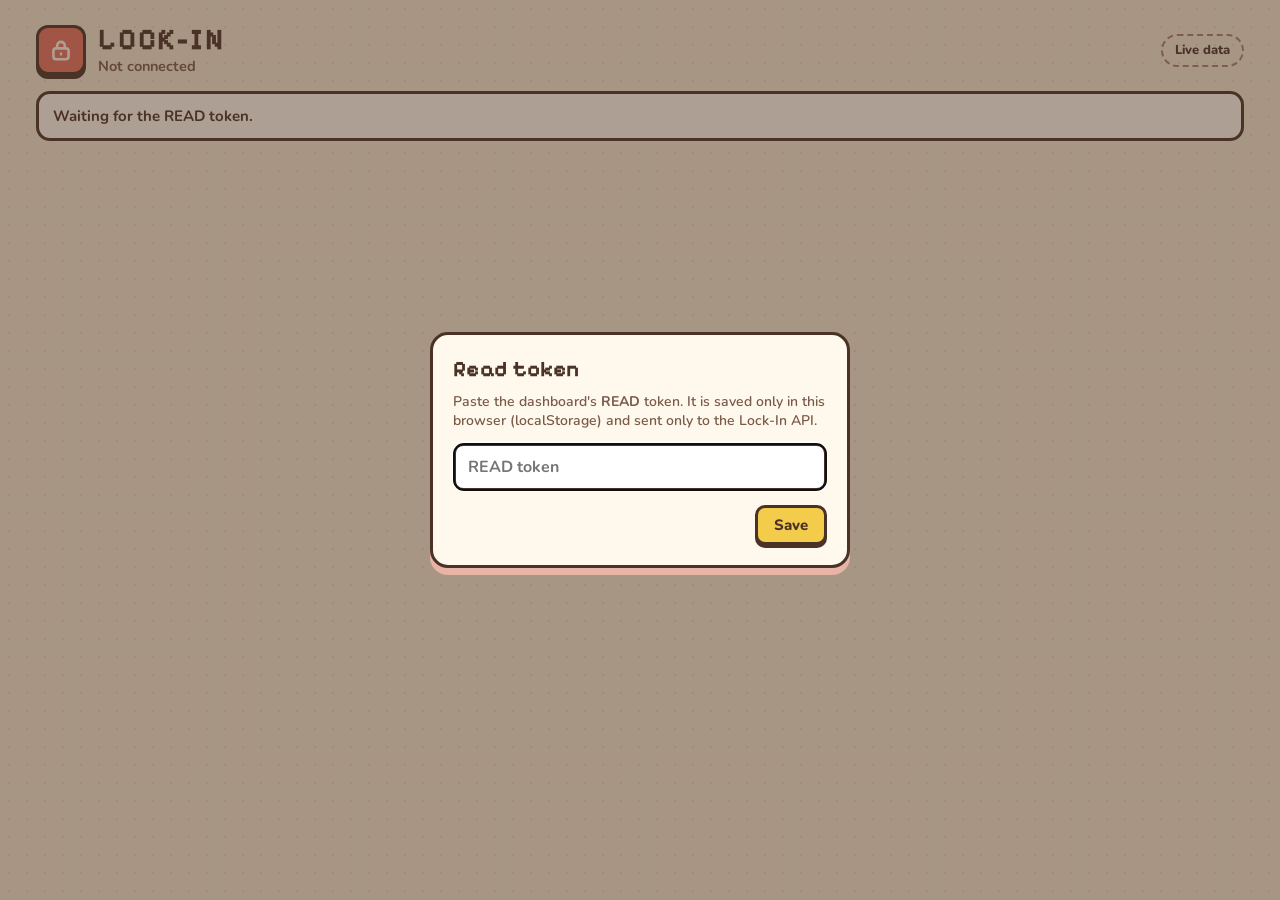
==== ui/index.html @ 5bbd1012 "feat: Lock-In dashboard static site (from Gamified_Habit_Tracker f06855a) Co-Authored-By: Claude Opu" ====
<!doctype html>
<html lang="en">
<head>
  <meta charset="utf-8">
  <meta name="viewport" content="width=device-width, initial-scale=1, viewport-fit=cover">
  <meta name="robots" content="noindex, nofollow">
  <meta name="referrer" content="no-referrer">
  <meta name="theme-color" content="#f6e9d2">
  <title>Lock-In</title>
  <link rel="icon" href="data:image/svg+xml,%3Csvg xmlns='http://www.w3.org/2000/svg' viewBox='0 0 16 16'%3E%3Crect width='16' height='16' rx='3' fill='%23e8735f'/%3E%3Crect x='5' y='7' width='6' height='5' fill='%23fff8ec'/%3E%3Crect x='6' y='4' width='4' height='4' fill='none' stroke='%23fff8ec' stroke-width='1.4'/%3E%3C/svg%3E">
  <link rel="preconnect" href="https://fonts.googleapis.com">
  <link rel="preconnect" href="https://fonts.gstatic.com" crossorigin>
  <link href="https://fonts.googleapis.com/css2?family=Nunito:wght@600;700;800&family=Pixelify+Sans:wght@600;700&display=swap" rel="stylesheet">
  <link rel="stylesheet" href="css/style.css">
</head>
<body>
  <div class="page">
    <header class="top">
      <div class="logo" aria-hidden="true">
        <svg viewBox="0 0 24 24" width="26" height="26"><rect x="5" y="10.5" width="14" height="10" rx="2.5" fill="none" stroke="currentColor" stroke-width="2.4"/><path d="M8.5 10.5V8a3.5 3.5 0 0 1 7 0v2.5" fill="none" stroke="currentColor" stroke-width="2.4"/><rect x="11" y="14" width="2" height="3.2" rx="1" fill="currentColor"/></svg>
      </div>
      <div class="top-text">
        <h1 class="pixel">LOCK-IN</h1>
        <p class="sub" id="subtitle">Loading…</p>
      </div>
      <div class="menu-wrap">
        <button type="button" class="source-pill" id="sourcePill" aria-haspopup="true" aria-expanded="false">…</button>
        <div class="menu" id="menu" hidden>
          <button type="button" data-action="refresh">Refresh</button>
          <button type="button" data-action="copy-setup-link" data-live-only>Copy setup link</button>
          <button type="button" data-action="change-token" data-live-only>Change token</button>
          <button type="button" data-action="forget-token" data-live-only>Forget token</button>
        </div>
      </div>
    </header>

    <p class="status" id="status" role="status" hidden></p>

    <main id="app" hidden>
      <section class="card char-card" aria-label="Character">
        <div class="avatar">
          <div class="sprite-box"><div class="sprite-shadow"></div><div class="sprite" id="sprite"></div></div>
          <span class="mood" id="mood"></span>
        </div>
        <div class="name-row">
          <h2 class="pixel name" id="charName"></h2>
          <span class="pixel lv" id="charLevel"></span>
        </div>
        <div class="stats">
          <div class="bar-head">
            <span class="bar-label"><svg class="ico" viewBox="0 0 16 16" aria-hidden="true"><path d="M8 14 2.2 8.3A3.4 3.4 0 0 1 8 3.6a3.4 3.4 0 0 1 5.8 4.7Z" fill="#e8735f" stroke="#4a3226" stroke-width="1.3"/></svg>HP</span>
            <span id="hpValue"></span>
          </div>
          <div class="hp-bar" id="hpBar" role="meter" aria-label="HP" aria-valuemin="0" aria-valuemax="100"></div>
          <p class="hint" id="hpLine"></p>
          <div class="bar-head">
            <span class="bar-label"><svg class="ico" viewBox="0 0 16 16" aria-hidden="true"><path d="m8 1.8 1.9 3.9 4.3.6-3.1 3 .7 4.2L8 11.5l-3.8 2 .7-4.2-3.1-3 4.3-.6Z" fill="#f4cc4c" stroke="#4a3226" stroke-width="1.2" stroke-linejoin="round"/></svg>XP</span>
            <span id="xpValue"></span>
          </div>
          <div class="xp-bar" role="meter" aria-label="XP toward next level" id="xpBar"><div class="xp-fill" id="xpFill"></div></div>
        </div>
        <div class="skills" id="skills"></div>
      </section>

      <div class="quest-row">
        <section class="card quest-card" aria-labelledby="questTitle">
          <div class="card-head">
            <h2 class="pixel card-title" id="questTitle">Quest log · last 7 days</h2>
            <ul class="legend" aria-label="Legend">
              <li><i class="sw green"></i>Green</li>
              <li><i class="sw yellow"></i>Yellow</li>
              <li><i class="sw red"></i>Red</li>
              <li><i class="sw missing"></i>No data</li>
              <li><i class="sw pending"></i>Pending</li>
            </ul>
          </div>
          <div class="scroll-x" id="questScroll"><div class="grid quest-grid" id="questGrid"></div></div>
          <p class="hint foot">Tap any square for details. Points = base (green 10, yellow 5) × streak bonus (+10% per day, max ×2). Gray days earn nothing and never break a streak.</p>
        </section>

        <aside class="detail" id="detail" aria-live="polite"></aside>
      </div>

      <section class="card events-card" aria-labelledby="eventsTitle">
        <div class="card-head">
          <h2 class="pixel card-title" id="eventsTitle">Events · this week</h2>
          <p class="hint">From Google Calendar. Tracked only, never scored. Hours · count</p>
        </div>
        <div class="scroll-x" id="eventsScroll"><div class="grid events-grid" id="eventsGrid"></div></div>
      </section>

      <section class="shop" aria-label="Shop, locked">
        <div class="shop-lock" aria-hidden="true">
          <svg viewBox="0 0 24 24" width="26" height="26"><rect x="5" y="10.5" width="14" height="10" rx="2.5" fill="none" stroke="currentColor" stroke-width="2.2"/><path d="M8.5 10.5V8a3.5 3.5 0 0 1 7 0v2.5" fill="none" stroke="currentColor" stroke-width="2.2"/></svg>
        </div>
        <div class="shop-text">
          <h2 class="pixel">Shop · unlocks in v2</h2>
          <p>Spend XP on real-life rewards. Spending is its own ledger, so earned XP never changes.</p>
        </div>
        <div class="shop-slots" aria-hidden="true"><i></i><i></i><i></i></div>
      </section>
    </main>
  </div>

  <dialog class="token-dialog" id="tokenDialog">
    <form method="dialog" id="tokenForm">
      <h2 class="pixel">Read token</h2>
      <p>Paste the dashboard's <b>READ</b> token. It is saved only in this browser (localStorage) and sent only to the Lock-In API.</p>
      <p class="token-error" id="tokenError" hidden></p>
      <input type="password" id="tokenInput" autocomplete="off" autocapitalize="off" spellcheck="false" placeholder="READ token" required>
      <div class="dialog-actions">
        <button type="button" class="btn ghost" id="tokenCancel">Cancel</button>
        <button type="submit" class="btn">Save</button>
      </div>
    </form>
  </dialog>

  <script src="js/format.js"></script>
  <script src="js/sprite.js"></script>
  <script src="js/render.js"></script>
  <script src="js/app.js"></script>
</body>
</html>
---- ui/css/style.css ----
/* Lock-In dashboard. Mobile first; wider layouts from 720px and 1000px. */
:root {
  --bg: #f6e9d2;
  --dot: #ead6b4;
  --card: #fff8ec;
  --ink: #4a3226;
  --ink-soft: #7a5a48;
  --card-shadow: #e8b4a6;
  --green: #7cc66a;
  --yellow: #f4cc4c;
  --yellow-deep: #efb92e;
  --red: #e8735f;
  --gray: #dcd6cd;
  --pending-bg: #f1ede6;
  --pending-line: #a8806a;
  --hp-track: #6b4c3d;
  --xp-track: #f3e2c8;
  --blue: #3d5a99;
  --blue-line: #6f88c4;
  --blue-text: #dbe4f8;
  --gold: #f4cc4c;
  --str: #e8735f;
  --vit: #6d8fd6;
  --foc: #7cc66a;
  --dis: #b58ae0;
  --ev-classes: #8fb3e0;
  --ev-socials: #f0a8c4;
  --ev-meetings: #b9a3e3;
  --ev-other: #d8c8b4;
  --radius: 22px;
  --pixel: "Pixelify Sans", ui-monospace, monospace;
  --sans: "Nunito", ui-rounded, system-ui, -apple-system, sans-serif;
}

* { box-sizing: border-box; }
html { -webkit-text-size-adjust: 100%; }
body {
  margin: 0;
  background-color: var(--bg);
  background-image: radial-gradient(var(--dot) 1.4px, transparent 1.6px);
  background-size: 18px 18px;
  color: var(--ink);
  font: 700 15px/1.35 var(--sans);
  overflow-x: hidden;
}
button { font: inherit; color: inherit; }
.pixel { font-family: var(--pixel); font-weight: 700; letter-spacing: .02em; }
h1, h2, p { margin: 0; }
.hint { color: var(--ink-soft); font-size: 13px; font-weight: 600; }

.page {
  max-width: 1240px;
  margin: 0 auto;
  padding: max(14px, env(safe-area-inset-top)) max(16px, env(safe-area-inset-right)) 40px max(16px, env(safe-area-inset-left));
}

/* ---------- Header ---------- */
.top { display: flex; align-items: center; gap: 12px; margin-bottom: 14px; }
.logo {
  flex: none; width: 50px; height: 50px; border-radius: 12px;
  background: var(--red); color: var(--card);
  border: 3px solid var(--ink); box-shadow: 0 4px 0 var(--ink);
  display: grid; place-items: center;
}
.top-text { min-width: 0; flex: 1; }
.top h1 { font-size: 26px; line-height: 1; letter-spacing: .06em; white-space: nowrap; }
.sub { color: var(--ink-soft); font-size: 13.5px; margin-top: 3px; }
@media (min-width: 720px) { .top h1 { font-size: 30px; } .sub { font-size: 14.5px; } }
.menu-wrap { position: relative; flex: none; }
.source-pill {
  border: 2.5px dashed var(--pending-line); border-radius: 999px; background: transparent;
  padding: 6px 12px; font-size: 13px; font-weight: 800; color: var(--ink); cursor: pointer;
  white-space: nowrap;
}
.pill-long { display: none; }
@media (min-width: 560px) { .pill-long { display: inline; } }
.source-pill:hover, .source-pill[aria-expanded="true"] { background: var(--card); }
.menu {
  position: absolute; right: 0; top: calc(100% + 6px); z-index: 10; min-width: 170px;
  background: var(--card); border: 3px solid var(--ink); border-radius: 14px; box-shadow: 0 4px 0 var(--ink);
  padding: 6px; display: flex; flex-direction: column;
}
.menu[hidden] { display: none; }
.menu button { text-align: left; background: none; border: 0; padding: 9px 10px; border-radius: 8px; cursor: pointer; }
.menu button:hover, .menu button:focus-visible { background: var(--bg); }

.status {
  background: var(--card); border: 3px solid var(--ink); border-radius: 14px; padding: 12px 14px; margin-bottom: 14px;
}
.status.error { background: #fde3dc; }

/* ---------- Cards ---------- */
.card {
  background: var(--card);
  border: 3px solid var(--ink);
  border-radius: var(--radius);
  box-shadow: 0 7px 0 var(--card-shadow);
  padding: 16px;
  margin-bottom: 20px;
  min-width: 0;
}
.card-head { display: flex; flex-wrap: wrap; align-items: baseline; justify-content: space-between; gap: 6px 16px; margin-bottom: 12px; }
.card-title { font-size: 21px; }

/* ---------- Character ---------- */
.char-card {
  display: grid;
  grid-template-columns: 112px 1fr;
  grid-template-areas: "avatar name" "stats stats" "skills skills";
  gap: 14px 16px;
  align-items: center;
}
.avatar { grid-area: avatar; display: flex; flex-direction: column; align-items: center; gap: 8px; }
.sprite-box {
  position: relative; width: 100%; aspect-ratio: 1; overflow: hidden;
  border: 3px solid var(--ink); border-radius: 16px;
  background: linear-gradient(#d3e8f3 0 58%, #c3d9a1 58% 100%);
}
.sprite-shadow {
  position: absolute; left: 22%; right: 22%; bottom: 13%; height: 7%;
  background: rgba(74, 50, 38, .2); border-radius: 50%;
}
.sprite {
  position: absolute; left: 12%; right: 12%; bottom: 16%;
  transform-origin: 50% 100%;
  animation: wobble .9s ease-in-out infinite alternate;
}
.sprite svg { display: block; width: 100%; height: auto; shape-rendering: crispEdges; }
.sprite .eyes-closed { opacity: 0; }
.sprite .eyes-open { animation: blink-open 4s steps(1, end) infinite; }
.sprite .eyes-closed { animation: blink-closed 4s steps(1, end) infinite; }
@keyframes wobble { from { transform: rotate(-7deg); } to { transform: rotate(7deg); } }
@keyframes blink-open { 0%, 95% { opacity: 1; } 96%, 100% { opacity: 0; } }
@keyframes blink-closed { 0%, 95% { opacity: 0; } 96%, 100% { opacity: 1; } }

.mood {
  display: inline-block; padding: 4px 12px; border-radius: 999px;
  border: 3px solid var(--ink); background: var(--yellow); font-weight: 800; font-size: 14px;
  max-width: 100%; text-align: center; line-height: 1.2; /* long labels wrap inside the avatar column */
}
.mood.thriving { background: var(--green); }
.mood.struggling { background: #f5a86a; }
.mood.drained { background: var(--red); }
.mood.unknown { background: var(--gray); }

.name-row { grid-area: name; display: flex; align-items: center; flex-wrap: wrap; gap: 8px 12px; min-width: 0; }
.name { font-size: 32px; line-height: 1.1; overflow-wrap: anywhere; }
.lv { background: var(--ink); color: var(--yellow); border-radius: 8px; padding: 3px 10px; font-size: 20px; }

.stats { grid-area: stats; min-width: 0; }
.bar-head { display: flex; justify-content: space-between; align-items: center; gap: 8px; margin: 2px 0 6px; font-weight: 800; }
.bar-label { display: inline-flex; align-items: center; gap: 6px; }
.ico { width: 16px; height: 16px; }
.hp-bar {
  display: grid; grid-template-columns: repeat(10, 1fr); gap: 4px;
  background: var(--ink); border-radius: 10px; padding: 4px; height: 26px;
}
.hp-seg { background: var(--hp-track); border-radius: 5px; overflow: hidden; }
.hp-seg > i { display: block; height: 100%; background: var(--yellow); border-radius: 5px; }
.stats .hint { margin: 6px 0 12px; }
.xp-bar {
  height: 22px; border: 3px solid var(--ink); border-radius: 999px; background: var(--xp-track); overflow: hidden;
}
.xp-fill {
  height: 100%; width: 0;
  background: repeating-linear-gradient(90deg, var(--yellow-deep) 0 10px, var(--yellow) 10px 20px);
}

.skills { grid-area: skills; display: grid; grid-template-columns: 1fr 1fr; gap: 10px; }
.skill {
  border: 3px solid var(--ink); border-radius: 14px; padding: 10px 12px; background: var(--card); box-shadow: 0 3px 0 var(--ink);
  min-width: 0;
}
.skill-top { display: flex; justify-content: space-between; align-items: center; }
.skill-key { font-family: var(--pixel); font-size: 15px; }
.skill-sw { width: 16px; height: 16px; border: 2.5px solid var(--ink); border-radius: 4px; }
.skill-xp { font-family: var(--pixel); font-size: 26px; line-height: 1.2; }
.skill-sub { color: var(--ink-soft); font-size: 13px; font-weight: 700; }

/* ---------- Grids (quest + events) ---------- */
.scroll-x { overflow-x: auto; -webkit-overflow-scrolling: touch; margin: 0 -16px; padding: 4px 0 10px 16px; overscroll-behavior-x: contain; }
/* The end gutter lives on the grid: browsers drop a scroller's own end padding. */
.scroll-x > .grid { box-sizing: content-box; padding-right: 16px; }
.grid { display: grid; gap: 8px; align-items: center; }
.quest-grid { grid-template-columns: 96px repeat(7, minmax(66px, 1fr)); min-width: 614px; } /* 96 + 7*66 + 7*8 gap */
.events-grid { grid-template-columns: 96px repeat(7, minmax(66px, 1fr)); min-width: 614px; }
.col-head { text-align: center; color: var(--ink-soft); font-size: 13px; font-weight: 800; white-space: nowrap; }
.col-head.today { background: var(--ink); color: var(--yellow); border-radius: 8px; padding: 3px 0; }
.row-head {
  position: sticky; left: -16px; z-index: 2; align-self: stretch;
  display: flex; align-items: center; gap: 8px;
  background: var(--card); margin-left: -16px; padding-left: 16px; min-width: 0;
  box-shadow: 8px 0 0 var(--card); /* covers the grid gap so scrolled cells don't peek through */
}
.row-head .row-text { min-width: 0; }
.habit-ico {
  flex: none; width: 34px; height: 34px; border: 2.5px solid var(--ink); border-radius: 10px;
  display: none; place-items: center;
}
.habit-ico svg { width: 18px; height: 18px; }
.habit-ico.exercise { background: #fde3dc; }
.habit-ico.sleep { background: #e1e9fb; }
.habit-ico.phone { background: #e3f2dc; }
.habit-ico.laptop { background: #efe3fa; }
.habit-name { font-size: 15px; font-weight: 800; }
.habit-meta { display: flex; align-items: center; gap: 3px; color: var(--ink-soft); font-size: 12.5px; white-space: nowrap; }
.habit-meta svg { width: 12px; height: 12px; flex: none; }

.cell {
  min-height: 76px; border: 3px solid var(--ink); border-radius: 12px; box-shadow: 0 4px 0 var(--ink);
  display: flex; flex-direction: column; align-items: center; justify-content: center; gap: 1px;
  padding: 4px 2px; font-size: 13px; font-weight: 800; line-height: 1.2; cursor: pointer; text-align: center;
  -webkit-tap-highlight-color: transparent; margin-bottom: 4px;
}
.cell .mark { font-size: 17px; line-height: 1; height: 18px; display: flex; align-items: center; }
.cell .mark svg { width: 16px; height: 16px; }
.cell .pts { font-size: 12.5px; }
.cell.green { background: var(--green); }
.cell.yellow { background: var(--yellow); }
.cell.red { background: var(--red); }
.cell.missing { background: var(--gray); color: var(--ink-soft); }
.cell.pending { background: var(--pending-bg); border: 3px dashed var(--pending-line); box-shadow: none; color: var(--ink-soft); }
.cell:focus-visible { outline: 3px solid var(--blue); outline-offset: 2px; }
.cell.selected { outline: 3.5px solid var(--blue); outline-offset: 3px; }

.legend { list-style: none; display: flex; flex-wrap: wrap; gap: 4px 12px; padding: 0; margin: 0; font-size: 13px; color: var(--ink-soft); font-weight: 700; }
.legend li { display: flex; align-items: center; gap: 5px; }
.sw { width: 14px; height: 14px; border: 2px solid var(--ink); border-radius: 4px; display: inline-block; }
.sw.green { background: var(--green); }
.sw.yellow { background: var(--yellow); }
.sw.red { background: var(--red); }
.sw.missing { background: var(--gray); }
.sw.pending { background: var(--pending-bg); border: 2px dashed var(--pending-line); }
.foot { margin-top: 6px; }

/* ---------- Detail panel ---------- */
.detail {
  background: var(--blue); color: #fff; border: 3px solid var(--ink); border-radius: var(--radius);
  box-shadow: 0 7px 0 #2e4475; padding: 6px; margin-bottom: 20px; align-self: start; min-width: 0;
}
.detail-inner { border: 3px solid var(--gold); border-radius: 16px; padding: 18px 18px 20px; }
.detail-date { font-family: var(--pixel); color: var(--gold); font-size: 14px; letter-spacing: .06em; text-transform: uppercase; }
.detail-title { display: flex; justify-content: space-between; align-items: center; gap: 10px; margin: 12px 0 10px; }
.detail-title h2 { font-size: 28px; }
.badge {
  border: 2.5px solid #fff; border-radius: 10px; padding: 3px 10px; font-weight: 800; color: var(--ink); font-size: 15px;
}
.badge.green { background: var(--green); }
.badge.yellow { background: var(--yellow); }
.badge.red { background: var(--red); }
.badge.missing { background: var(--gray); }
.badge.pending { background: var(--pending-bg); border-style: dashed; }
.detail-value { font-family: var(--pixel); font-size: 40px; line-height: 1.1; }
.detail-sub { color: var(--blue-text); font-size: 15px; margin-top: 4px; min-height: 1.35em; }
.detail hr { border: 0; border-top: 3px solid var(--blue-line); margin: 16px 0 12px; }
.detail dl { display: grid; grid-template-columns: 74px 1fr; gap: 10px 12px; margin: 0; font-size: 15px; }
.detail dt { color: var(--gold); }
.detail dd { margin: 0; color: #fff; }
.detail dd.rule { color: var(--blue-text); }

/* ---------- Events ---------- */
.cat-dot { width: 20px; height: 20px; border: 2.5px solid var(--ink); border-radius: 50%; flex: none; }
.ev {
  height: 36px; border: 2.5px solid var(--ink); border-radius: 9px; display: grid; place-items: center;
  font-size: 13px; font-weight: 800; white-space: nowrap;
}
.ev.empty { border: 2.5px dashed #e3cfbf; color: #bba393; background: transparent; font-weight: 600; }
.ev.classes, .cat-dot.classes { background: var(--ev-classes); }
.ev.socials, .cat-dot.socials { background: var(--ev-socials); }
.ev.meetings, .cat-dot.meetings { background: var(--ev-meetings); }
.ev.other, .cat-dot.other { background: var(--ev-other); }
.ev.empty { background: transparent; }
.busy { text-align: center; font-family: var(--pixel); font-size: 17px; }
.busy-label { font-weight: 800; }

/* ---------- Shop ---------- */
.shop {
  display: grid; grid-template-columns: auto 1fr; gap: 12px 14px; align-items: center;
  border: 3px dashed var(--pending-line); border-radius: var(--radius); background: #f1e3cf; padding: 16px;
}
.shop-lock {
  width: 52px; height: 52px; border: 3px solid var(--ink-soft); border-radius: 12px; background: var(--card);
  display: grid; place-items: center; color: var(--ink-soft);
}
.shop h2 { font-size: 20px; color: var(--ink-soft); }
.shop p { color: var(--ink-soft); font-size: 14px; font-weight: 600; margin-top: 2px; }
.shop-slots { grid-column: 1 / -1; display: flex; gap: 10px; justify-content: flex-end; }
.shop-slots i { width: 52px; height: 52px; border: 3px dashed var(--pending-line); border-radius: 12px; background: var(--card); opacity: .7; }

/* ---------- Token dialog ---------- */
.token-dialog {
  border: 3px solid var(--ink); border-radius: 18px; background: var(--card); color: var(--ink);
  box-shadow: 0 7px 0 var(--card-shadow); padding: 20px; width: min(420px, calc(100vw - 32px));
}
.token-dialog::backdrop { background: rgba(74, 50, 38, .45); }
.token-dialog h2 { font-size: 22px; margin-bottom: 8px; }
.token-dialog p { font-size: 14px; font-weight: 600; color: var(--ink-soft); margin-bottom: 12px; }
.token-dialog .token-error { color: #b2412d; font-weight: 800; }
.token-dialog input {
  width: 100%; font: 700 16px var(--sans); padding: 10px 12px; border: 3px solid var(--ink); border-radius: 10px; background: #fff;
}
.dialog-actions { display: flex; justify-content: flex-end; gap: 10px; margin-top: 14px; }
.btn {
  border: 3px solid var(--ink); border-radius: 10px; background: var(--yellow); padding: 7px 16px; font-weight: 800;
  box-shadow: 0 3px 0 var(--ink); cursor: pointer;
}
.btn.ghost { background: var(--card); }

/* ---------- Wider screens ---------- */
@media (min-width: 720px) {
  .page { padding-top: 24px; }
  .card { padding: 20px 22px; }
  .scroll-x { margin: 0 -22px; padding: 4px 0 10px 22px; }
  .scroll-x > .grid { padding-right: 22px; }
  .row-head { left: -22px; margin-left: -22px; padding-left: 22px; }
  .quest-grid, .events-grid { grid-template-columns: 150px repeat(7, minmax(72px, 1fr)); min-width: 710px; } /* 150 + 7*72 + 7*8 */
  .habit-ico { display: grid; }
  .char-card { grid-template-columns: 170px 1fr; grid-template-areas: "avatar name" "avatar stats" "skills skills"; }
  .shop { grid-template-columns: auto 1fr auto; }
  .shop-slots { grid-column: auto; }
}
@media (min-width: 1000px) {
  .char-card {
    grid-template-columns: 196px 1fr 330px;
    grid-template-areas: "avatar name skills" "avatar stats skills";
    column-gap: 28px;
  }
  .name { font-size: 38px; }
  .quest-row { display: grid; grid-template-columns: 1fr 320px; gap: 20px; align-items: start; }
  .detail { position: sticky; top: 16px; }
}

@media (prefers-reduced-motion: reduce) {
  .sprite, .sprite .eyes-open, .sprite .eyes-closed { animation: none; }
  .sprite { transform: none; }
  html { scroll-behavior: auto; }
}
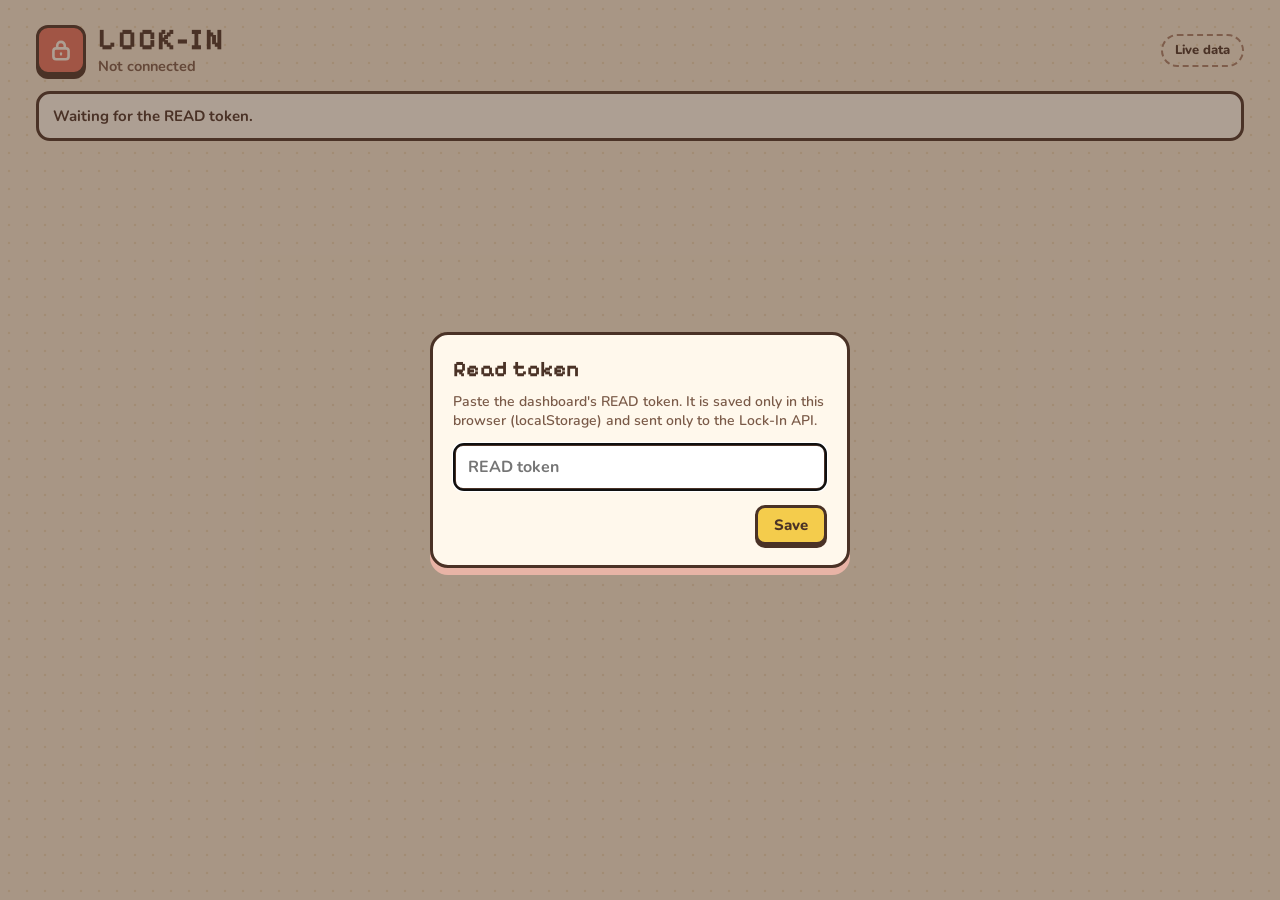
==== commit b89e1215: "feat: manual edits, streak-at-risk, level looks, rewards (from Gamified_Habit_Tracker 54346ad) Co-Au" ====
--- a/ui/index.html
+++ b/ui/index.html
@@ -30,11 +30,21 @@
           <button type="button" data-action="copy-setup-link" data-live-only>Copy setup link</button>
           <button type="button" data-action="change-token" data-live-only>Change token</button>
           <button type="button" data-action="forget-token" data-live-only>Forget token</button>
+          <button type="button" data-action="forget-edit-token" data-live-only>Forget edit token</button>
         </div>
       </div>
     </header>
 
     <p class="status" id="status" role="status" hidden></p>
+
+    <div class="reward" id="reward" role="status" hidden>
+      <span class="reward-star" aria-hidden="true">★</span>
+      <div class="reward-text">
+        <p class="pixel reward-title" id="rewardTitle"></p>
+        <p id="rewardText"></p>
+      </div>
+      <button type="button" class="reward-close" id="rewardClose" aria-label="Dismiss">×</button>
+    </div>
 
     <main id="app" hidden>
       <section class="card char-card" aria-label="Character">
@@ -58,6 +68,7 @@
             <span id="xpValue"></span>
           </div>
           <div class="xp-bar" role="meter" aria-label="XP toward next level" id="xpBar"><div class="xp-fill" id="xpFill"></div></div>
+          <p class="hint unlock" id="unlockLine"></p>
         </div>
         <div class="skills" id="skills"></div>
       </section>
@@ -74,6 +85,7 @@
               <li><i class="sw pending"></i>Pending</li>
             </ul>
           </div>
+          <p class="risk-line" id="riskLine" hidden></p>
           <div class="scroll-x" id="questScroll"><div class="grid quest-grid" id="questGrid"></div></div>
           <p class="hint foot">Tap any square for details. Points = base (green 10, yellow 5) × streak bonus (+10% per day, max ×2). Gray days earn nothing and never break a streak.</p>
         </section>
@@ -104,8 +116,8 @@
 
   <dialog class="token-dialog" id="tokenDialog">
     <form method="dialog" id="tokenForm">
-      <h2 class="pixel">Read token</h2>
-      <p>Paste the dashboard's <b>READ</b> token. It is saved only in this browser (localStorage) and sent only to the Lock-In API.</p>
+      <h2 class="pixel" id="tokenTitle">Read token</h2>
+      <p id="tokenText"></p>
       <p class="token-error" id="tokenError" hidden></p>
       <input type="password" id="tokenInput" autocomplete="off" autocapitalize="off" spellcheck="false" placeholder="READ token" required>
       <div class="dialog-actions">
@@ -116,8 +128,11 @@
   </dialog>
 
   <script src="js/format.js"></script>
+  <script src="js/store.js"></script>
+  <script src="js/progress.js"></script>
   <script src="js/sprite.js"></script>
   <script src="js/render.js"></script>
+  <script src="js/edit.js"></script>
   <script src="js/app.js"></script>
 </body>
 </html>
--- a/ui/css/style.css
+++ b/ui/css/style.css
@@ -287,6 +287,68 @@
 .shop-slots { grid-column: 1 / -1; display: flex; gap: 10px; justify-content: flex-end; }
 .shop-slots i { width: 52px; height: 52px; border: 3px dashed var(--pending-line); border-radius: 12px; background: var(--card); opacity: .7; }
 
+/* ---------- Game feel: streak risk, unlocks, rewards ---------- */
+.unlock { margin-top: 6px; }
+.risk-line {
+  display: flex; align-items: center; gap: 6px; margin: -4px 0 10px; padding: 7px 10px;
+  background: #fff1d6; border: 2.5px solid var(--yellow-deep); border-radius: 10px; font-size: 13.5px;
+}
+.risk-line[hidden] { display: none; }
+.risk-line::before { content: "🔥"; }
+.row-head.at-risk .habit-meta { color: #c2552f; font-weight: 800; }
+.row-head.at-risk .habit-meta svg { animation: flame-pulse 1.2s ease-in-out infinite; transform-origin: 50% 90%; }
+@keyframes flame-pulse { 0%, 100% { transform: scale(1); } 50% { transform: scale(1.35); } }
+
+.reward {
+  display: flex; align-items: center; gap: 12px; margin-bottom: 14px; padding: 10px 12px;
+  background: var(--card); border: 3px solid var(--ink); border-radius: 14px; box-shadow: 0 4px 0 var(--yellow-deep);
+}
+.reward[hidden] { display: none; }
+.reward.level-up { background: var(--yellow); }
+.reward-star { font-size: 26px; color: var(--yellow-deep); line-height: 1; }
+.reward.level-up .reward-star { color: var(--ink); }
+.reward-text { flex: 1; min-width: 0; font-size: 14px; }
+.reward-title { font-size: 18px; }
+.reward-close {
+  flex: none; width: 32px; height: 32px; border: 2.5px solid var(--ink); border-radius: 8px; background: var(--card);
+  font-size: 20px; line-height: 1; cursor: pointer;
+}
+.sprite-box.celebrate::before, .sprite-box.celebrate::after {
+  content: "✦"; position: absolute; z-index: 1; color: #fff7c2; font-size: 22px;
+  text-shadow: 0 0 2px var(--ink); animation: sparkle 1.3s ease-out 2 both;
+}
+.sprite-box.celebrate::before { left: 14%; top: 12%; }
+.sprite-box.celebrate::after { right: 14%; top: 22%; animation-delay: .35s; }
+@keyframes sparkle {
+  0% { opacity: 0; transform: scale(.3) rotate(0); }
+  40% { opacity: 1; transform: scale(1.2) rotate(40deg); }
+  100% { opacity: 0; transform: scale(.6) rotate(90deg); }
+}
+
+/* ---------- Manual edits ---------- */
+.cell { position: relative; }
+.edited-mark {
+  position: absolute; top: -7px; right: -7px; width: 20px; height: 20px; border-radius: 50%;
+  background: var(--card); border: 2px solid var(--ink); display: grid; place-items: center;
+}
+.edited-mark svg { width: 12px; height: 12px; }
+.edit-box { margin-top: 16px; padding-top: 14px; border-top: 3px solid var(--blue-line); }
+.edit-bar, .edit-actions { display: flex; flex-wrap: wrap; gap: 10px; }
+.edit-bar[hidden] { display: none; }
+.detail .btn { color: var(--ink); }
+.detail .btn:disabled { opacity: .6; cursor: default; }
+.edit-form { display: grid; gap: 10px; }
+.edit-row { display: grid; grid-template-columns: 1fr 1fr; gap: 10px; }
+.edit-field { display: grid; gap: 4px; color: var(--gold); font-size: 14px; }
+.edit-field input {
+  width: 100%; font: 700 17px var(--sans); color: var(--ink); background: #fff;
+  border: 3px solid var(--ink); border-radius: 10px; padding: 8px 10px; min-height: 44px;
+}
+.edit-hint { color: var(--blue-text); font-size: 13px; }
+.edit-msg { font-size: 14px; color: #fff; background: rgba(255, 255, 255, .12); border-radius: 8px; padding: 6px 8px; }
+.edit-msg.error { background: #fde3dc; color: #8f2f1f; }
+.edit-msg[hidden] { display: none; }
+
 /* ---------- Token dialog ---------- */
 .token-dialog {
   border: 3px solid var(--ink); border-radius: 18px; background: var(--card); color: var(--ink);
@@ -331,7 +393,9 @@
 }
 
 @media (prefers-reduced-motion: reduce) {
-  .sprite, .sprite .eyes-open, .sprite .eyes-closed { animation: none; }
+  .sprite, .sprite .eyes-open, .sprite .eyes-closed,
+  .row-head.at-risk .habit-meta svg { animation: none; }
+  .sprite-box.celebrate::before, .sprite-box.celebrate::after { animation: none; opacity: 0; }
   .sprite { transform: none; }
   html { scroll-behavior: auto; }
 }
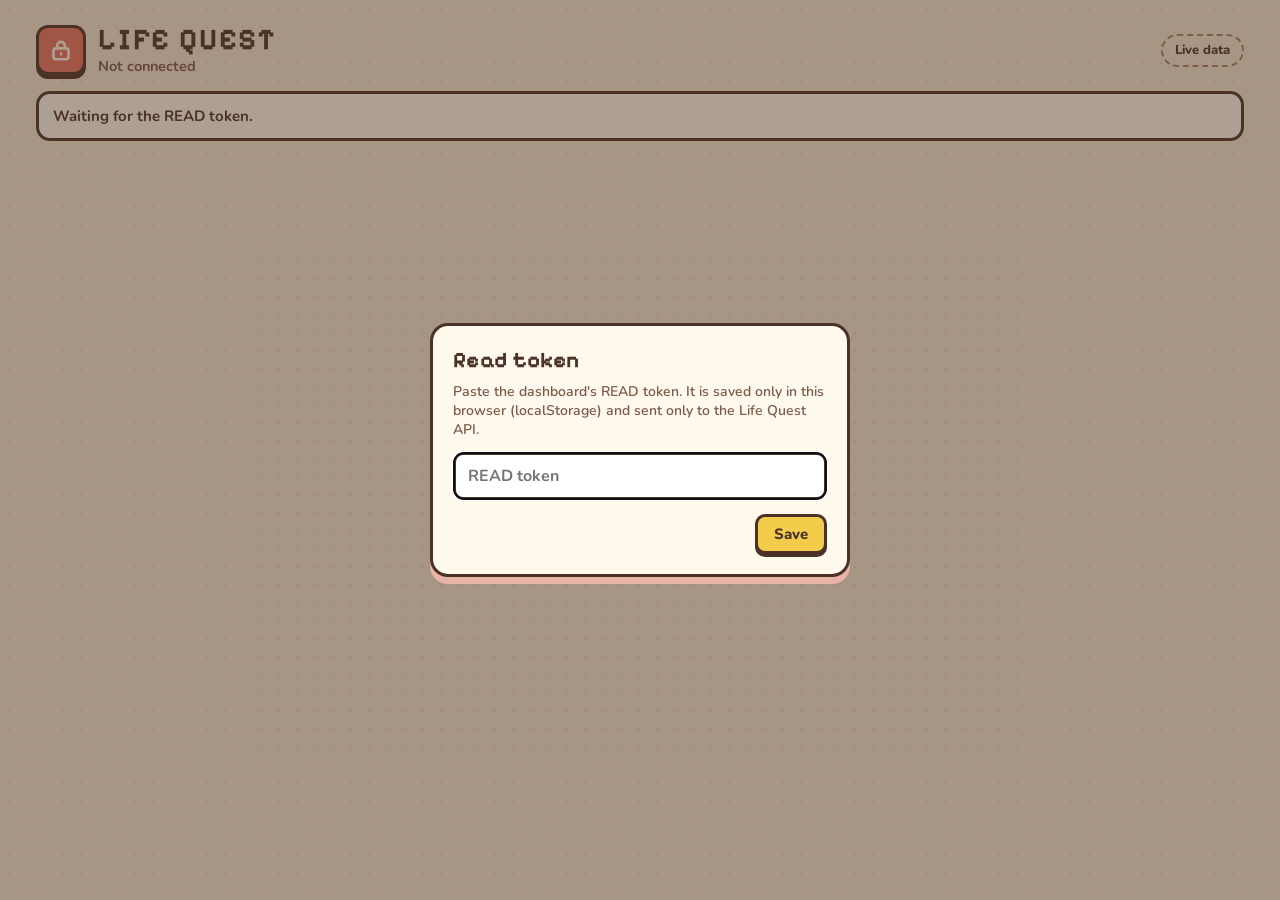
==== commit 0b52e124: "publish: dashboard from Gamified_Habit_Tracker 7cd98b2" ====
--- a/ui/index.html
+++ b/ui/index.html
@@ -6,12 +6,12 @@
   <meta name="robots" content="noindex, nofollow">
   <meta name="referrer" content="no-referrer">
   <meta name="theme-color" content="#f6e9d2">
-  <title>Lock-In</title>
+  <title>Life Quest</title>
   <link rel="icon" href="data:image/svg+xml,%3Csvg xmlns='http://www.w3.org/2000/svg' viewBox='0 0 16 16'%3E%3Crect width='16' height='16' rx='3' fill='%23e8735f'/%3E%3Crect x='5' y='7' width='6' height='5' fill='%23fff8ec'/%3E%3Crect x='6' y='4' width='4' height='4' fill='none' stroke='%23fff8ec' stroke-width='1.4'/%3E%3C/svg%3E">
   <link rel="preconnect" href="https://fonts.googleapis.com">
   <link rel="preconnect" href="https://fonts.gstatic.com" crossorigin>
   <link href="https://fonts.googleapis.com/css2?family=Nunito:wght@600;700;800&family=Pixelify+Sans:wght@600;700&display=swap" rel="stylesheet">
-  <link rel="stylesheet" href="css/style.css">
+  <link rel="stylesheet" href="css/style.css?v=7cd98b2">
 </head>
 <body>
   <div class="page">
@@ -20,7 +20,7 @@
         <svg viewBox="0 0 24 24" width="26" height="26"><rect x="5" y="10.5" width="14" height="10" rx="2.5" fill="none" stroke="currentColor" stroke-width="2.4"/><path d="M8.5 10.5V8a3.5 3.5 0 0 1 7 0v2.5" fill="none" stroke="currentColor" stroke-width="2.4"/><rect x="11" y="14" width="2" height="3.2" rx="1" fill="currentColor"/></svg>
       </div>
       <div class="top-text">
-        <h1 class="pixel">LOCK-IN</h1>
+        <h1 class="pixel">LIFE QUEST</h1>
         <p class="sub" id="subtitle">Loading…</p>
       </div>
       <div class="menu-wrap">
@@ -96,7 +96,7 @@
       <section class="card events-card" aria-labelledby="eventsTitle">
         <div class="card-head">
           <h2 class="pixel card-title" id="eventsTitle">Events · this week</h2>
-          <p class="hint">From Google Calendar. Tracked only, never scored. Hours · count</p>
+          <p class="hint" id="eventsHint">From Google Calendar. Tracked only, never scored. Hours · count</p>
         </div>
         <div class="scroll-x" id="eventsScroll"><div class="grid events-grid" id="eventsGrid"></div></div>
       </section>
@@ -127,12 +127,12 @@
     </form>
   </dialog>
 
-  <script src="js/format.js"></script>
-  <script src="js/store.js"></script>
-  <script src="js/progress.js"></script>
-  <script src="js/sprite.js"></script>
-  <script src="js/render.js"></script>
-  <script src="js/edit.js"></script>
-  <script src="js/app.js"></script>
+  <script src="js/format.js?v=7cd98b2"></script>
+  <script src="js/store.js?v=7cd98b2"></script>
+  <script src="js/progress.js?v=7cd98b2"></script>
+  <script src="js/sprite.js?v=7cd98b2"></script>
+  <script src="js/render.js?v=7cd98b2"></script>
+  <script src="js/edit.js?v=7cd98b2"></script>
+  <script src="js/app.js?v=7cd98b2"></script>
 </body>
 </html>
--- a/ui/css/style.css
+++ b/ui/css/style.css
@@ -1,4 +1,4 @@
-/* Lock-In dashboard. Mobile first; wider layouts from 720px and 1000px. */
+/* Life Quest dashboard. Mobile first; wider layouts from 720px and 1000px. */
 :root {
   --bg: #f6e9d2;
   --dot: #ead6b4;
@@ -272,6 +272,9 @@
 .ev.empty { background: transparent; }
 .busy { text-align: center; font-family: var(--pixel); font-size: 17px; }
 .busy-label { font-weight: 800; }
+.ev-points { color: #3f7a32; }
+.ev-points.pending { color: var(--ink-soft); }
+.skill-cal { color: var(--ink-soft); font-size: 12px; font-weight: 700; margin-top: 2px; }
 
 /* ---------- Shop ---------- */
 .shop {
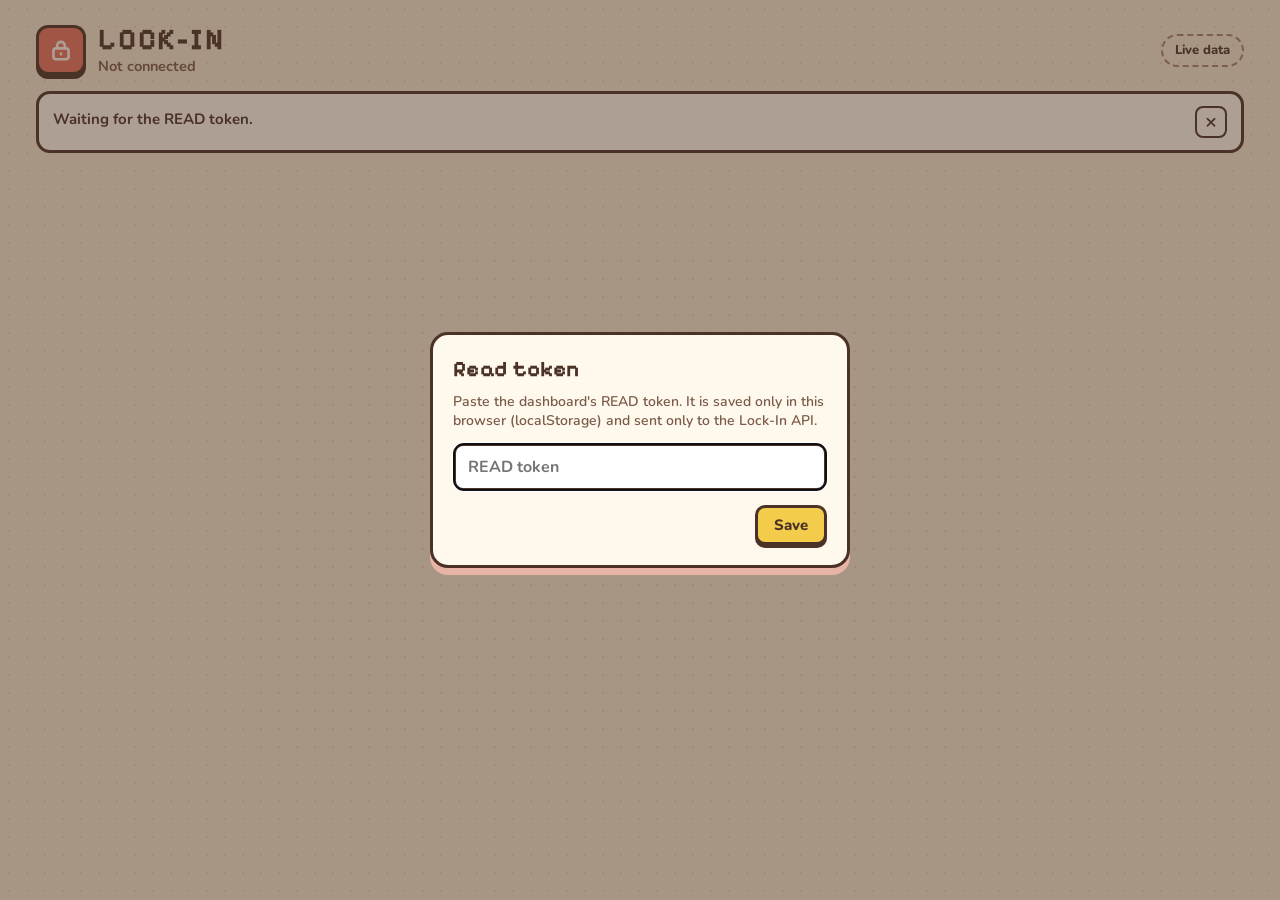
==== commit 72640c56: "publish: dashboard from Gamified_Habit_Tracker cb8a98a" ====
--- a/ui/index.html
+++ b/ui/index.html
@@ -6,12 +6,12 @@
   <meta name="robots" content="noindex, nofollow">
   <meta name="referrer" content="no-referrer">
   <meta name="theme-color" content="#f6e9d2">
-  <title>Life Quest</title>
+  <title>Lock-In</title>
   <link rel="icon" href="data:image/svg+xml,%3Csvg xmlns='http://www.w3.org/2000/svg' viewBox='0 0 16 16'%3E%3Crect width='16' height='16' rx='3' fill='%23e8735f'/%3E%3Crect x='5' y='7' width='6' height='5' fill='%23fff8ec'/%3E%3Crect x='6' y='4' width='4' height='4' fill='none' stroke='%23fff8ec' stroke-width='1.4'/%3E%3C/svg%3E">
   <link rel="preconnect" href="https://fonts.googleapis.com">
   <link rel="preconnect" href="https://fonts.gstatic.com" crossorigin>
   <link href="https://fonts.googleapis.com/css2?family=Nunito:wght@600;700;800&family=Pixelify+Sans:wght@600;700&display=swap" rel="stylesheet">
-  <link rel="stylesheet" href="css/style.css?v=7cd98b2">
+  <link rel="stylesheet" href="css/style.css?v=cb8a98a">
 </head>
 <body>
   <div class="page">
@@ -20,7 +20,7 @@
         <svg viewBox="0 0 24 24" width="26" height="26"><rect x="5" y="10.5" width="14" height="10" rx="2.5" fill="none" stroke="currentColor" stroke-width="2.4"/><path d="M8.5 10.5V8a3.5 3.5 0 0 1 7 0v2.5" fill="none" stroke="currentColor" stroke-width="2.4"/><rect x="11" y="14" width="2" height="3.2" rx="1" fill="currentColor"/></svg>
       </div>
       <div class="top-text">
-        <h1 class="pixel">LIFE QUEST</h1>
+        <h1 class="pixel">LOCK-IN</h1>
         <p class="sub" id="subtitle">Loading…</p>
       </div>
       <div class="menu-wrap">
@@ -28,6 +28,7 @@
         <div class="menu" id="menu" hidden>
           <button type="button" data-action="refresh">Refresh</button>
           <button type="button" data-action="copy-setup-link" data-live-only>Copy setup link</button>
+          <button type="button" data-action="copy-setup-link-edit" data-live-only>Copy setup link + edit token</button>
           <button type="button" data-action="change-token" data-live-only>Change token</button>
           <button type="button" data-action="forget-token" data-live-only>Forget token</button>
           <button type="button" data-action="forget-edit-token" data-live-only>Forget edit token</button>
@@ -35,7 +36,10 @@
       </div>
     </header>
 
-    <p class="status" id="status" role="status" hidden></p>
+    <div class="status" id="status" role="status" hidden>
+      <span id="statusText"></span>
+      <button type="button" class="status-close" id="statusClose" aria-label="Dismiss message">×</button>
+    </div>
 
     <div class="reward" id="reward" role="status" hidden>
       <span class="reward-star" aria-hidden="true">★</span>
@@ -127,12 +131,12 @@
     </form>
   </dialog>
 
-  <script src="js/format.js?v=7cd98b2"></script>
-  <script src="js/store.js?v=7cd98b2"></script>
-  <script src="js/progress.js?v=7cd98b2"></script>
-  <script src="js/sprite.js?v=7cd98b2"></script>
-  <script src="js/render.js?v=7cd98b2"></script>
-  <script src="js/edit.js?v=7cd98b2"></script>
-  <script src="js/app.js?v=7cd98b2"></script>
+  <script src="js/format.js?v=cb8a98a"></script>
+  <script src="js/store.js?v=cb8a98a"></script>
+  <script src="js/progress.js?v=cb8a98a"></script>
+  <script src="js/sprite.js?v=cb8a98a"></script>
+  <script src="js/render.js?v=cb8a98a"></script>
+  <script src="js/edit.js?v=cb8a98a"></script>
+  <script src="js/app.js?v=cb8a98a"></script>
 </body>
 </html>
--- a/ui/css/style.css
+++ b/ui/css/style.css
@@ -1,4 +1,4 @@
-/* Life Quest dashboard. Mobile first; wider layouts from 720px and 1000px. */
+/* Lock-In dashboard. Mobile first; wider layouts from 720px and 1000px. */
 :root {
   --bg: #f6e9d2;
   --dot: #ead6b4;
@@ -87,7 +87,14 @@
 .status {
   background: var(--card); border: 3px solid var(--ink); border-radius: 14px; padding: 12px 14px; margin-bottom: 14px;
 }
+.status { display: flex; align-items: flex-start; gap: 10px; }
+.status[hidden] { display: none; }
+.status > span { flex: 1; min-width: 0; padding-top: 3px; }
 .status.error { background: #fde3dc; }
+.status-close, .reward-close {
+  flex: none; width: 32px; height: 32px; border: 2.5px solid var(--ink); border-radius: 8px; background: var(--card);
+  font-size: 20px; line-height: 1; cursor: pointer; color: var(--ink);
+}
 
 /* ---------- Cards ---------- */
 .card {
@@ -312,10 +319,6 @@
 .reward.level-up .reward-star { color: var(--ink); }
 .reward-text { flex: 1; min-width: 0; font-size: 14px; }
 .reward-title { font-size: 18px; }
-.reward-close {
-  flex: none; width: 32px; height: 32px; border: 2.5px solid var(--ink); border-radius: 8px; background: var(--card);
-  font-size: 20px; line-height: 1; cursor: pointer;
-}
 .sprite-box.celebrate::before, .sprite-box.celebrate::after {
   content: "✦"; position: absolute; z-index: 1; color: #fff7c2; font-size: 22px;
   text-shadow: 0 0 2px var(--ink); animation: sparkle 1.3s ease-out 2 both;
@@ -330,11 +333,13 @@
 
 /* ---------- Manual edits ---------- */
 .cell { position: relative; }
-.edited-mark {
-  position: absolute; top: -7px; right: -7px; width: 20px; height: 20px; border-radius: 50%;
+.edit-mark {
+  position: absolute; top: -8px; right: -8px; width: 24px; height: 24px; border-radius: 50%;
   background: var(--card); border: 2px solid var(--ink); display: grid; place-items: center;
 }
-.edited-mark svg { width: 12px; height: 12px; }
+.edit-mark svg { width: 13px; height: 13px; }
+.edit-mark.is-edited { background: var(--yellow); }
+.edit-mark.is-edited svg path { fill: var(--yellow); }
 .edit-box { margin-top: 16px; padding-top: 14px; border-top: 3px solid var(--blue-line); }
 .edit-bar, .edit-actions { display: flex; flex-wrap: wrap; gap: 10px; }
 .edit-bar[hidden] { display: none; }
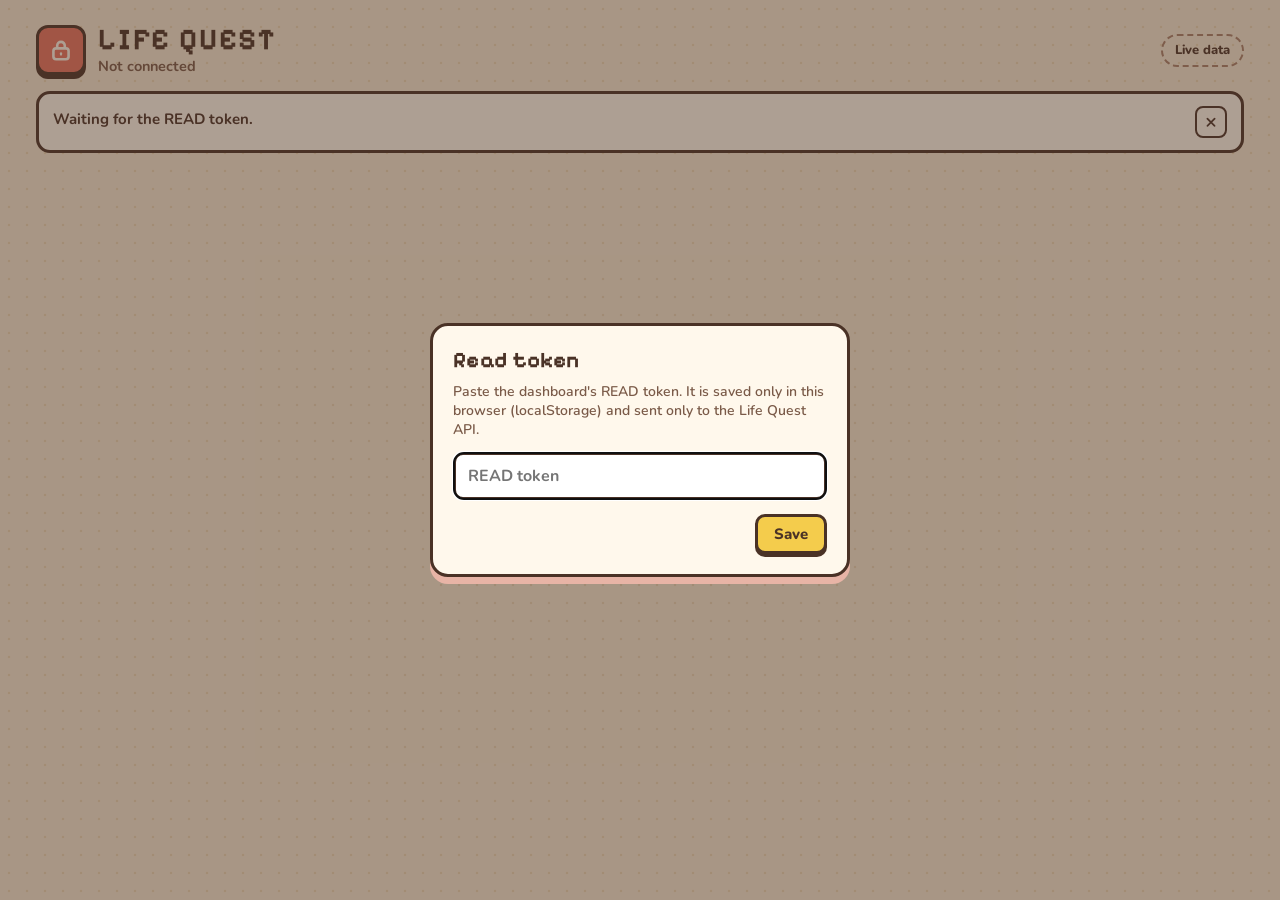
==== commit 195e07bf: "publish: dashboard from Gamified_Habit_Tracker 38c2c38" ====
--- a/ui/index.html
+++ b/ui/index.html
@@ -6,12 +6,12 @@
   <meta name="robots" content="noindex, nofollow">
   <meta name="referrer" content="no-referrer">
   <meta name="theme-color" content="#f6e9d2">
-  <title>Lock-In</title>
+  <title>Life Quest</title>
   <link rel="icon" href="data:image/svg+xml,%3Csvg xmlns='http://www.w3.org/2000/svg' viewBox='0 0 16 16'%3E%3Crect width='16' height='16' rx='3' fill='%23e8735f'/%3E%3Crect x='5' y='7' width='6' height='5' fill='%23fff8ec'/%3E%3Crect x='6' y='4' width='4' height='4' fill='none' stroke='%23fff8ec' stroke-width='1.4'/%3E%3C/svg%3E">
   <link rel="preconnect" href="https://fonts.googleapis.com">
   <link rel="preconnect" href="https://fonts.gstatic.com" crossorigin>
   <link href="https://fonts.googleapis.com/css2?family=Nunito:wght@600;700;800&family=Pixelify+Sans:wght@600;700&display=swap" rel="stylesheet">
-  <link rel="stylesheet" href="css/style.css?v=cb8a98a">
+  <link rel="stylesheet" href="css/style.css?v=38c2c38">
 </head>
 <body>
   <div class="page">
@@ -20,7 +20,7 @@
         <svg viewBox="0 0 24 24" width="26" height="26"><rect x="5" y="10.5" width="14" height="10" rx="2.5" fill="none" stroke="currentColor" stroke-width="2.4"/><path d="M8.5 10.5V8a3.5 3.5 0 0 1 7 0v2.5" fill="none" stroke="currentColor" stroke-width="2.4"/><rect x="11" y="14" width="2" height="3.2" rx="1" fill="currentColor"/></svg>
       </div>
       <div class="top-text">
-        <h1 class="pixel">LOCK-IN</h1>
+        <h1 class="pixel">LIFE QUEST</h1>
         <p class="sub" id="subtitle">Loading…</p>
       </div>
       <div class="menu-wrap">
@@ -131,12 +131,12 @@
     </form>
   </dialog>
 
-  <script src="js/format.js?v=cb8a98a"></script>
-  <script src="js/store.js?v=cb8a98a"></script>
-  <script src="js/progress.js?v=cb8a98a"></script>
-  <script src="js/sprite.js?v=cb8a98a"></script>
-  <script src="js/render.js?v=cb8a98a"></script>
-  <script src="js/edit.js?v=cb8a98a"></script>
-  <script src="js/app.js?v=cb8a98a"></script>
+  <script src="js/format.js?v=38c2c38"></script>
+  <script src="js/store.js?v=38c2c38"></script>
+  <script src="js/progress.js?v=38c2c38"></script>
+  <script src="js/sprite.js?v=38c2c38"></script>
+  <script src="js/render.js?v=38c2c38"></script>
+  <script src="js/edit.js?v=38c2c38"></script>
+  <script src="js/app.js?v=38c2c38"></script>
 </body>
 </html>
--- a/ui/css/style.css
+++ b/ui/css/style.css
@@ -1,4 +1,4 @@
-/* Lock-In dashboard. Mobile first; wider layouts from 720px and 1000px. */
+/* Life Quest dashboard. Mobile first; wider layouts from 720px and 1000px. */
 :root {
   --bg: #f6e9d2;
   --dot: #ead6b4;
@@ -226,6 +226,9 @@
 .cell.yellow { background: var(--yellow); }
 .cell.red { background: var(--red); }
 .cell.missing { background: var(--gray); color: var(--ink-soft); }
+/* Before the Config start_date: real colors, faded, and "no XP" instead of points. */
+.cell.unscored { opacity: .62; }
+.cell.unscored .pts { font-style: italic; }
 .cell.pending { background: var(--pending-bg); border: 3px dashed var(--pending-line); box-shadow: none; color: var(--ink-soft); }
 .cell:focus-visible { outline: 3px solid var(--blue); outline-offset: 2px; }
 .cell.selected { outline: 3.5px solid var(--blue); outline-offset: 3px; }
